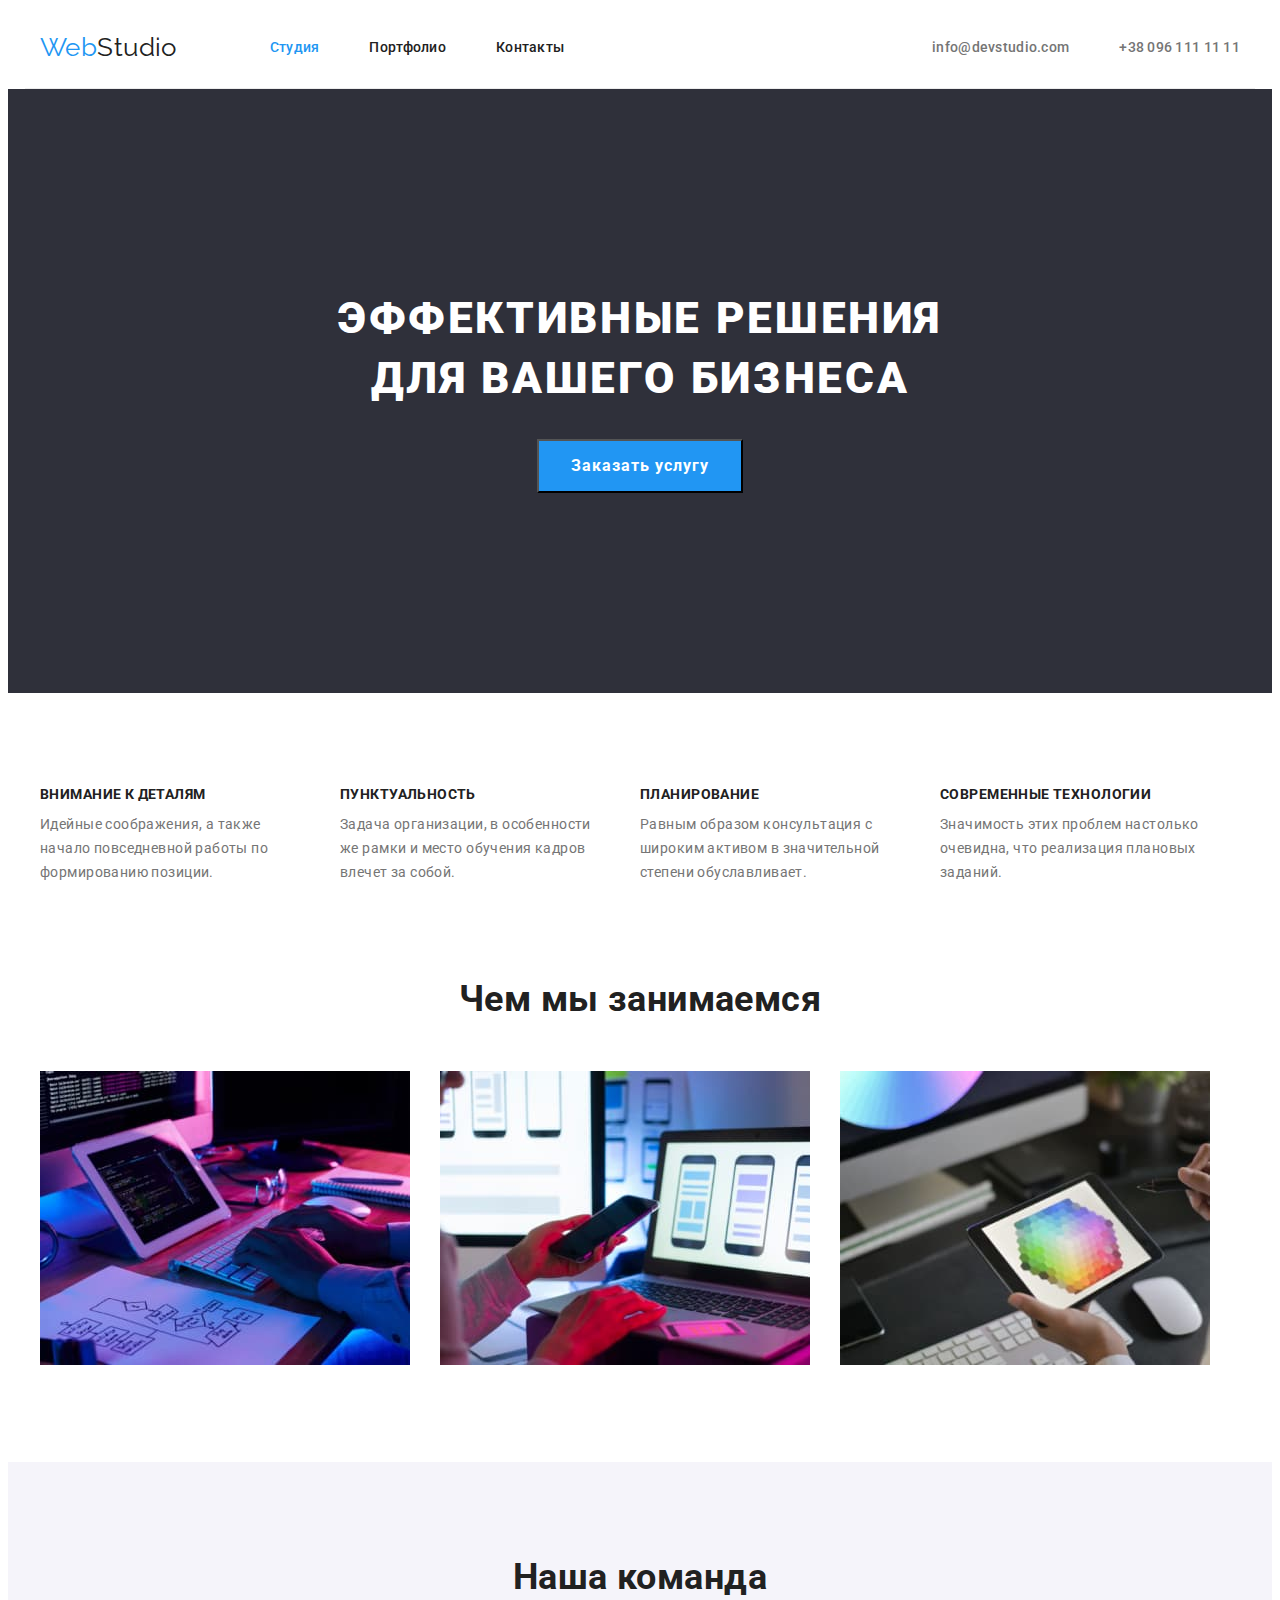
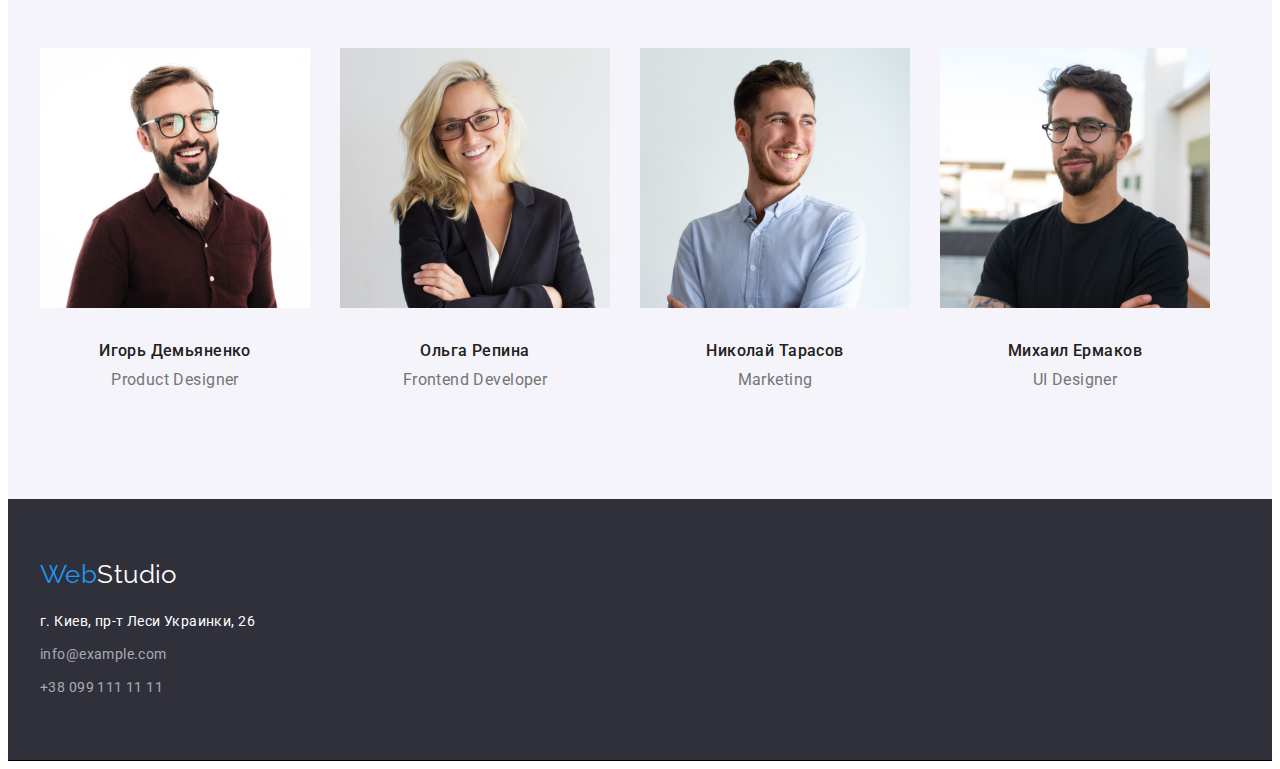
==== index.html @ 2952e523 "Copy" ====
<!DOCTYPE html>
<html lang="ru">
  <head>
    <meta charset="UTF-8" />
    <meta http-equiv="X-UA-Compatible" content="IE=edge" />
    <meta name="viewport" content="width=device-width, initial-scale=1.0" />
    <title>Студия</title>
    <link
      href="https://fonts.googleapis.com/css2?family=Raleway:wght@700&family=Roboto:wght@400;500;700;900&display=swap"
      rel="stylesheet"
    />
    <link
      rel="stylesheet"
      href="https://cdnjs.cloudflare.com/ajax/libs/modern-normalize/1.1.0/modern-normalize.min.css"
      integrity="sha512-wpPYUAdjBVSE4KJnH1VR1HeZfpl1ub8YT/NKx4PuQ5NmX2tKuGu6U/JRp5y+Y8XG2tV+wKQpNHVUX03MfMFn9Q=="
      crossorigin="anonymous"
      referrerpolicy="no-referrer"
    />
    <link rel="stylesheet" href="./css/styles.css" />
  </head>
  <body>
    <!--Шапка-->
    <header>
      <div class="container main-nav">
        <a href="./index.html" class="logo"><span class="accent">Web</span>Studio</a>
        <nav>
          <ul class="site-nav list">
            <li class="item">
              <a href="./index.html" class="link current">Студия</a>
            </li>
            <li class="item">
              <a href="./portfolio.html" class="link">Портфолио</a>
            </li>
            <li class="item"><a href="" class="link">Контакты</a></li>
          </ul>
        </nav>
        <ul class="contacts-nav list">
          <li class="item">
            <a href="mailto:info@devstudio.com" class="link">info@devstudio.com</a>
          </li>
          <li class="item">
            <a href="tel:+380961111111" class="link">+38 096 111 11 11</a>
          </li>
        </ul>
      </div>
    </header>
    <main>
      <!--Банер-->
      <section class="hero">
        <h1 class="title">Эффективные решения для вашего бизнеса</h1>
        <button type="button" class="button">Заказать услугу</button>
      </section>
      <!--Особенности-->
      <section class="section no-padding-buttom">
        <div class="container">
          <h2 class="section-title visually-hidden">Особенности</h2>
          <ul class="feature list">
            <li class="item">
              <h3 class="title">Внимание к деталям</h3>
              <p class="text">
                Идейные соображения, а также начало повседневной работы по формированию позиции.
              </p>
            </li>
            <li class="item">
              <h3 class="title">Пунктуальность</h3>
              <p class="text">
                Задача организации, в особенности же рамки и место обучения кадров влечет за собой.
              </p>
            </li>
            <li class="item">
              <h3 class="title">Планирование</h3>
              <p class="text">
                Равным образом консультация с широким активом в значительной степени обуславливает.
              </p>
            </li>
            <li class="item">
              <h3 class="title">Современные технологии</h3>
              <p class="text">
                Значимость этих проблем настолько очевидна, что реализация плановых заданий.
              </p>
            </li>
          </ul>
        </div>
      </section>
      <!--Чем мы занимаемся-->
      <section class="section">
        <div class="container">
          <h2 class="section-title">Чем мы занимаемся</h2>
          <ul class="work list">
            <li class="item">
              <img src="./images/box1.jpg" alt="Руки на клавиатуре" width="370" />
            </li>
            <li class="item">
              <img src="./images/box2.jpg" alt="Мобильный телефон в руке" width="370" />
            </li>
            <li class="item">
              <img src="./images/box3.jpg" alt="Планшет в руке" width="370" />
            </li>
          </ul>
        </div>
      </section>
      <!--Наша команда-->
      <section class="section section-team">
        <div class="container">
          <h2 class="section-title">Наша команда</h2>
          <ul class="team list">
            <li class="item">
              <img class="img" src="./images/foto1.jpg" alt="Фото члена компанды" width="270" />
              <div class="sign">
                <h3 class="title">Игорь Демьяненко</h3>
                <p lang="en" class="text">Product Designer</p>
              </div>
            </li>
            <li class="item">
              <img class="img" src="./images/foto2.jpg" alt="Фото члена компанды" width="270" />
              <div class="sign">
                <h3 class="title">Ольга Репина</h3>
                <p lang="en" class="text">Frontend Developer</p>
              </div>
            </li>
            <li class="item">
              <img class="img" src="./images/foto3.jpg" alt="Фото члена компанды" width="270" />
              <div class="sign">
                <h3 class="title">Николай Тарасов</h3>
                <p lang="en" class="text">Marketing</p>
              </div>
            </li>
            <li class="item">
              <img class="img" src="./images/foto4.jpg" alt="Фото члена компанды" width="270" />
              <div class="sign">
                <h3 class="title">Михаил Ермаков</h3>
                <p lang="en" class="text">UI Designer</p>
              </div>
            </li>
          </ul>
        </div>
      </section>
    </main>
    <!--Футер-->
    <footer class="footer">
      <div class="container">
        <a href="./index.html" class="logo light"><span class="accent">Web</span>Studio</a>
        <address>
          <ul class="contacts-footer list">
            <li class="item">
              <a
                href="https://goo.gl/maps/cesCJTmTSkGWiCj49"
                target="_blank"
                rel="noopener noreferrer"
                class="map link"
                >г. Киев, пр-т Леси Украинки, 26</a
              >
            </li>
            <li class="item">
              <a href="mailto:info@example.com" class="link">info@example.com</a>
            </li>
            <li class="item">
              <a href="tel:+380991111111" class="link">+38 099 111 11 11</a>
            </li>
          </ul>
        </address>
      </div>
    </footer>
  </body>
</html>
---- css/styles.css ----
:root {
--primary-text-color: #757575;
--second-text-color: #212121;
--third-text-color: rgba(255,255,255,0.6);
--contrast-text-color: #FFFFFF;
--primary-bg-color: #FFFFFF;
--second-bg-color: #2F303A;
--htird-bg-color: #F5F4FA;
--accent-color: #2196F3;
}

body {
color: var(--primary-text-color);
background-color: var(--primary-bg-color);
font-family: 'Roboto', sans-serif;
letter-spacing: 0.03em;
font-size: 14px;
}

.accent {
    color: var(--accent-color);
}
/* Контейнер для контента сайта */

.container {
width: 1200px;
padding-left: 15px;
padding-right: 15px;
margin-left: auto;
margin-right: auto;
}


/* Сбросить маркеты у списков */
.list {
    margin: 0;
    padding: 0;
list-style: none;
}

/* скріть визуально */
.visually-hidden {
    position: absolute;
    width: 1px;
    height: 1px;
    margin: -1px;
    border: 0;
    padding: 0;

    white-space: nowrap;
    clip-path: inset(100%);
    clip: rect(0 0 0 0);
    overflow: hidden;
}

/* Логотип */
.logo {
    font-family: 'Raleway', sans-serif;
    color: var(--second-text-color);
    font-size: 26px;
    line-height: 1.2;
    text-decoration: none;
}

/* Шапка сайта */
.main-nav {
    display: flex;
    align-items: center;
    border-bottom: 1px solid #ECECEC;
}
.site-nav {
    display: flex;
    margin-left: 93px;
}
.site-nav .item {
    margin-right: 50px;
}
.site-nav .item:last-child {
    margin-right: 0;
}
.site-nav .link {
    display: block;
    padding-top: 32px;
    padding-bottom: 32px;
    
    font-weight: 500;
    line-height: 1.14;
    letter-spacing: 0.02em;
    text-decoration: none;
    color: var(--second-text-color);
}

.site-nav .link:hover,
.site-nav .link:focus {
color: var(--accent-color);
}

.contacts-nav {
    display: flex;
    margin-left: auto;
}
.contacts-nav .item {
    margin-right: 50px;
    }
.contacts-nav .item:last-child {
    margin-right: 0;
}

.contacts-nav .link {
    display: block;
    padding-top: 32px;
    padding-bottom: 32px;
        font-weight: 500;
        line-height: 1.14;
        letter-spacing: 0.02em;
        text-decoration: none;
        color: var(--primary-text-color);
}

.site-nav .link.current {
    color: var(--accent-color);
}

.contacts-nav .link:hover,
.contacts-nav .link:focus {
    color: var(--accent-color);
}

/* Баннер */
.hero {
    background-color: var(--second-bg-color);
    text-align: center;
    padding-top: 200px;
    padding-bottom: 200px;
}
.hero .title {
font-weight: 900;
font-size: 44px;
line-height: 1.36;
max-width: 696px;
    letter-spacing: 0.06em;
    text-transform: uppercase;
    color: var(--contrast-text-color);
    margin-top: 0;
    margin-bottom: 30px;
    margin-left: auto;
    margin-right: auto;

}
.hero .button {
    font-family: inherit;
    font-weight: 700;
    font-size: 16px;
    line-height: 1.88;
    letter-spacing: 0.06em;
    align-items: center;
    text-align: center;
    cursor: pointer;
    padding: 10px 32px;
    color: var(--contrast-text-color);
    background-color: var(--accent-color);
   
}

/* Секции общие параметры */
.section {
    padding-top: 94px;
    padding-bottom: 94px;
}

.section.no-padding-buttom {
    padding-bottom: 0;
}

.section-title {
        font-weight: 700;
        font-size: 36px;
        line-height: 1.17;
        text-align: center;
    color: var(--second-text-color);
    margin-top: 0;
    margin-bottom: 50px;
}

/* Особенности */
.feature {
    display: flex;
    flex-wrap: wrap;
}
.feature .item {
    width: 270px;
    
}

.feature .item:not(:nth-child(4n)) {
    margin-right: 30px;
}
.feature .title {
    font-size: 14px;
    font-weight: 700;
    line-height: 1.14;
    text-transform: uppercase;
    color: var(--second-text-color);
    margin-top: 0;
    margin-bottom: 10px;
}
.feature .text {
        line-height: 1.71;
        margin-top: 0;
        margin-bottom: 0;
}

/* Чем мы занимаемся */
.work {
    display: flex;
    flex-wrap: wrap;
}
.work .item {
width: 370px;
}
.work .item:not(:nth-child(3n)) {
    margin-right: 30px;
}
/* Наша команда */
.section-team {
    background-color: var(--htird-bg-color);
}
.team {
    display: flex;
    flex-wrap: wrap;
}
.team .item {
    width: 270px;
}
.team .item:not(:nth-child(4n)) {
    margin-right: 30px;
}

.team .sign {
    padding-top: 30px;
    padding-bottom: 16px;
}
.team .title {
font-weight: 500;
font-size: 16px;
line-height: 1.19;
text-align: center;
color: var(--second-text-color);
margin-top: 0;
margin-bottom: 10px;
}
.team .text{
        font-size: 16px;
        line-height: 1.19;
        text-align: center;
        margin-top: 0;
        margin-bottom: 0;
}

/* Новая сраница - Потрфолио */
/* .portfolio .title {
    margin-top: 0;
    margin-bottom: 50px;
} */
/* Кнопки фильтра */
.filter {
    display: flex;
    justify-content: center;
    margin-bottom: 50px;
}
.filter .item {
margin-right: 8px;
}
.filter .item:last-child {
    margin-right: 0;
}
.filter .button {
    
    cursor: pointer;
    font-family: inherit;
    font-weight: 500;
    font-size: 16px;
    line-height: 1.62;
    text-align: center;
    padding: 6px 22px;
}

.filter .button:hover,
.filter .button:focus {
    color: var(--contrast-text-color);
    background-color: var(--accent-color);
}
/* Карточки портфолио */
.cards {
    display: flex;
    flex-wrap: wrap;
}

.cards>.card {
    width: 370px;
    margin-bottom: 30px
}
.cards>.card:not(:nth-child(3n)){
margin-right: 30px;
}
.cards>.card:nth-last-child(-n + 3) {
    margin-bottom: 0;
}

.card .img {
    display: block;
    margin-bottom: 0;
    padding-bottom: 0;
}

.cards .sign {
    padding: 20px 24px;
    border-right: 1px solid #EEEEEE;
    border-bottom: 1px solid #EEEEEE; 
    border-left: 1px solid #EEEEEE;
}

.cards .link {
    text-decoration:none;
}

.card .title {
    font-weight: 700;
    font-size: 18px;
    line-height: 2;
    letter-spacing: 0.06em;
    color: var(--second-text-color);
    margin-top: 0;
    margin-bottom: 4px;
}
.card .text {
    font-size: 16px;
    line-height: 1.9;
    color: var(--primary-text-color);
    margin-top: 0;
    margin-bottom: 0;
}
/* Футер */
.footer {
    padding-top: 60px;
    padding-bottom: 60px;
    background-color: var(--second-bg-color);
    border-bottom: 1px solid #000000;
}
.footer .logo {
    display: block;
    margin-bottom: 20px;
}
.logo.light {
    color: var(--contrast-text-color);
}

.contacts-footer .item:not(:last-child) {
    margin-bottom: 9px;
}

.contacts-footer .link {
    text-decoration: none;
    font-style: normal;
    line-height: 1.71;
    font-style: normal;
    color: var(--third-text-color);
}

.contacts-footer .map {
        color: var(--contrast-text-color);
}

.contacts-footer .link:hover,
.contacts-footer .link:focus {
    color: var(--accent-color);
}
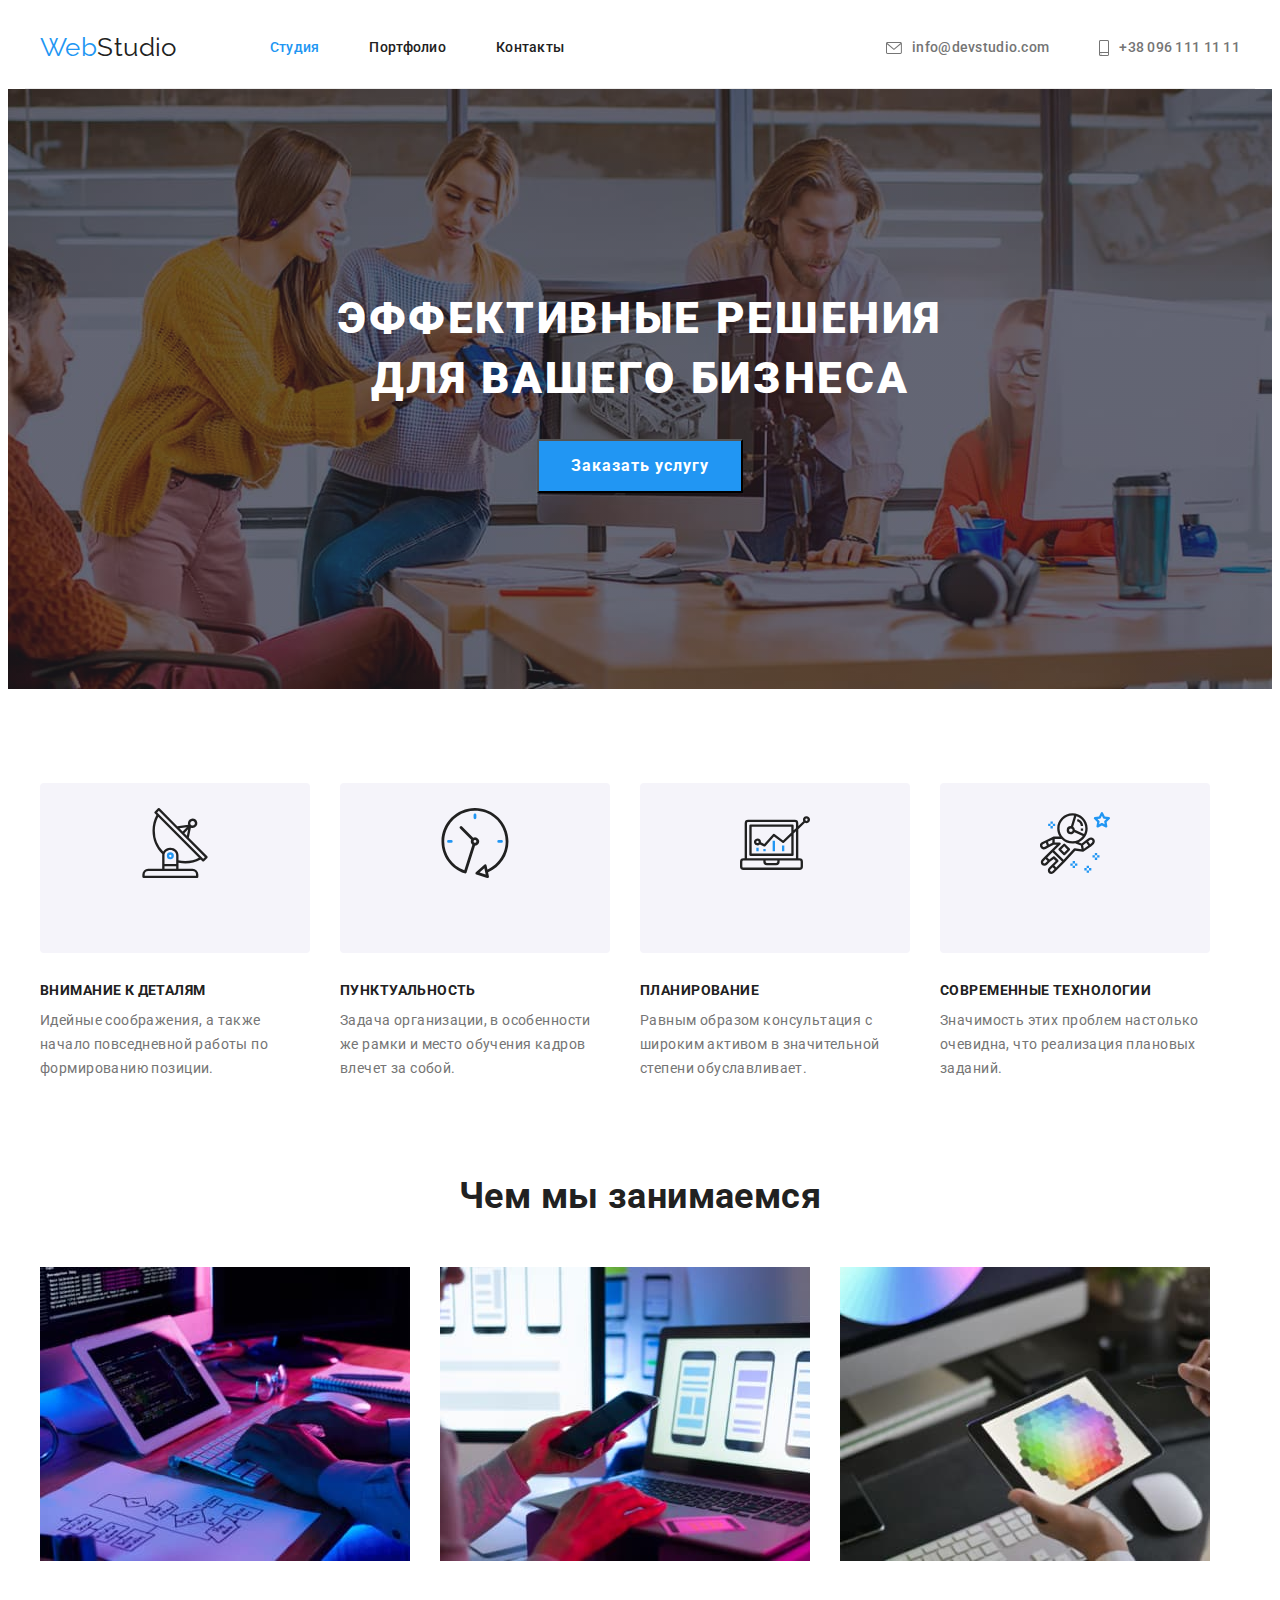
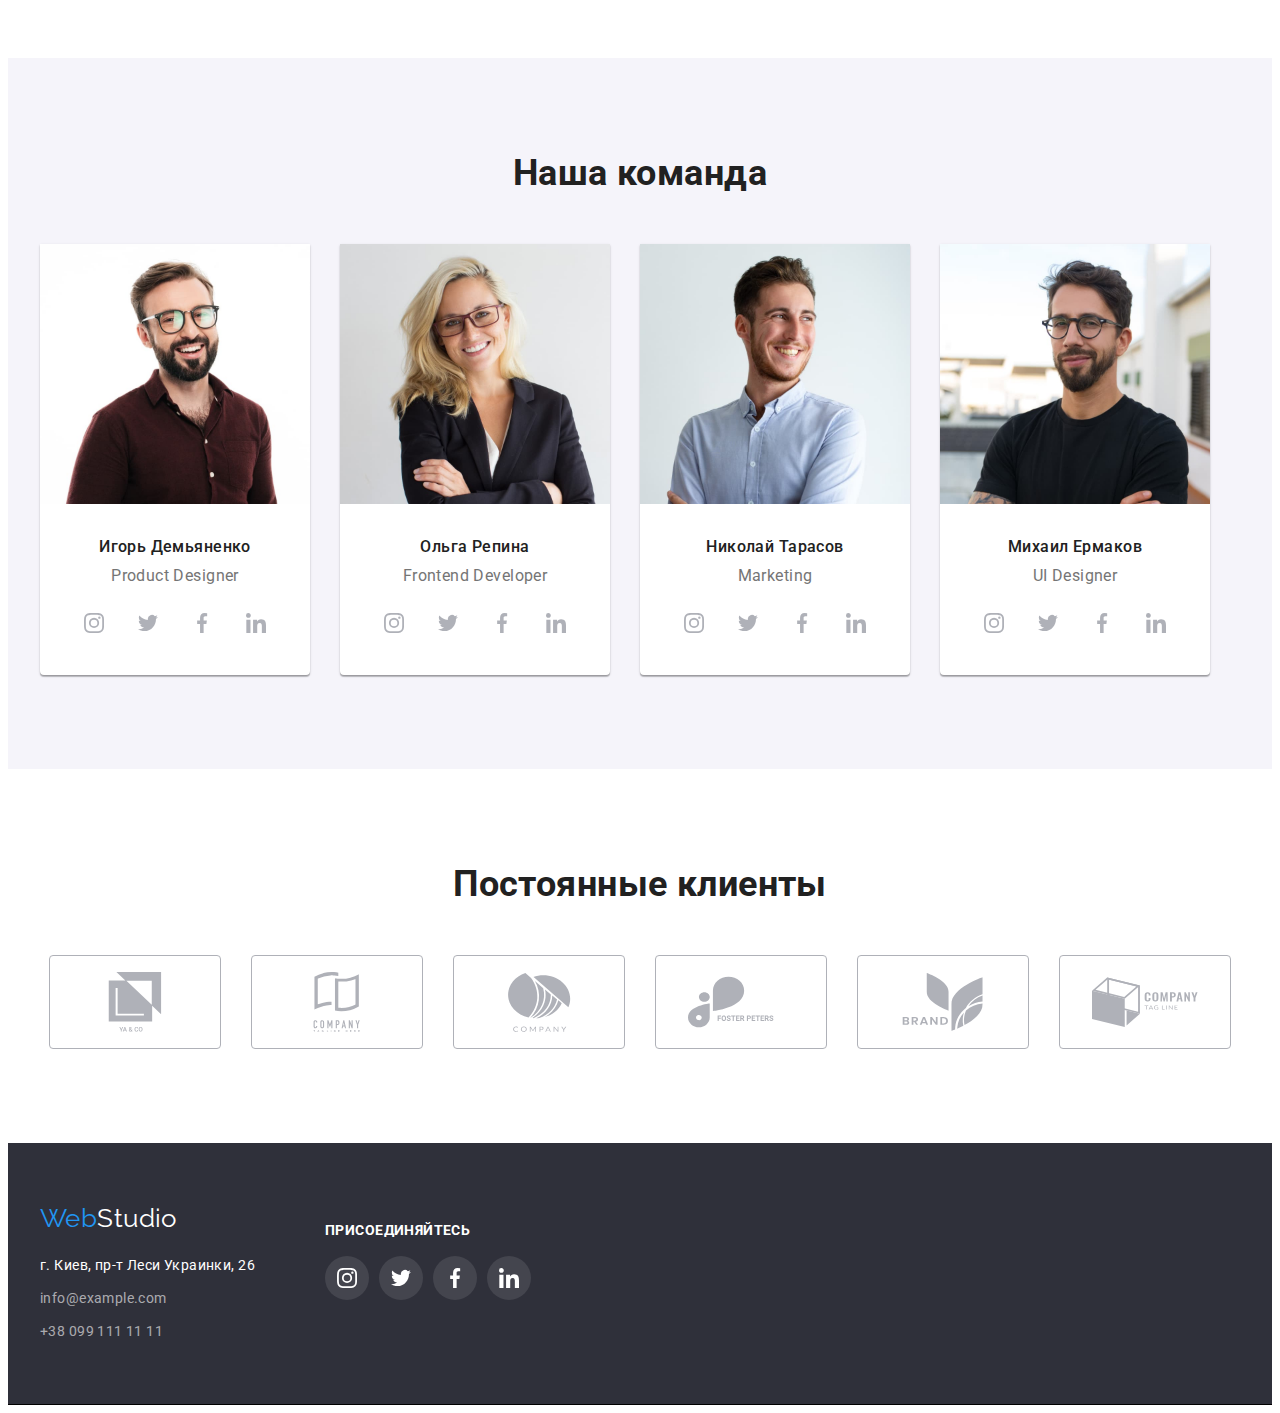
==== commit 74a320fd: "Стилизация страницы" ====
--- a/index.html
+++ b/index.html
@@ -36,44 +36,77 @@
         </nav>
         <ul class="contacts-nav list">
           <li class="item">
-            <a href="mailto:info@devstudio.com" class="link">info@devstudio.com</a>
+            <a href="mailto:info@devstudio.com" class="link">
+              <svg width="16" height="12" class="icon">
+                <use href="./images/symbol-defs.svg#envelope"></use>
+              </svg>
+              info@devstudio.com
+            </a>
           </li>
           <li class="item">
-            <a href="tel:+380961111111" class="link">+38 096 111 11 11</a>
+            <a href="tel:+380961111111" class="link">
+              <svg width="10" height="16" class="icon">
+                <use href="./images/symbol-defs.svg#smartphone"></use>
+              </svg>
+              +38 096 111 11 11
+            </a>
           </li>
         </ul>
       </div>
     </header>
     <main>
       <!--Банер-->
-      <section class="hero">
-        <h1 class="title">Эффективные решения для вашего бизнеса</h1>
-        <button type="button" class="button">Заказать услугу</button>
-      </section>
+      <div class="overlay">
+        <section class="hero">
+          <h1 class="title">Эффективные решения для вашего бизнеса</h1>
+          <button type="button" class="button">Заказать услугу</button>
+        </section>
+      </div>
+
       <!--Особенности-->
       <section class="section no-padding-buttom">
         <div class="container">
           <h2 class="section-title visually-hidden">Особенности</h2>
           <ul class="feature list">
             <li class="item">
+              <div class="image-top">
+                <svg class="icon" width="70" height="70">
+                  <use href="./images/symbol-defs.svg#antenna"></use>
+                </svg>
+              </div>
               <h3 class="title">Внимание к деталям</h3>
               <p class="text">
                 Идейные соображения, а также начало повседневной работы по формированию позиции.
               </p>
             </li>
             <li class="item">
+              <div class="image-top">
+                <svg class="icon" width="70" height="70">
+                  <use href="./images/symbol-defs.svg#clock"></use>
+                </svg>
+              </div>
               <h3 class="title">Пунктуальность</h3>
               <p class="text">
                 Задача организации, в особенности же рамки и место обучения кадров влечет за собой.
               </p>
             </li>
             <li class="item">
+              <div class="image-top">
+                <svg class="icon"  width="70" height="70">
+                  <use href="./images/symbol-defs.svg#diagram"></use>
+                </svg>
+              </div>
               <h3 class="title">Планирование</h3>
               <p class="text">
                 Равным образом консультация с широким активом в значительной степени обуславливает.
               </p>
             </li>
             <li class="item">
+              <div class="image-top">
+                <svg class="icon" width="70" height="70">
+                  <use href="./images/symbol-defs.svg#astronaut"></use>
+                </svg>
+              </div>
               <h3 class="title">Современные технологии</h3>
               <p class="text">
                 Значимость этих проблем настолько очевидна, что реализация плановых заданий.
@@ -110,6 +143,36 @@
                 <h3 class="title">Игорь Демьяненко</h3>
                 <p lang="en" class="text">Product Designer</p>
               </div>
+              <ul class="social list">
+                <li class="social-icon">
+                  <a href="" class="link">
+                    <svg class="icon"  width="20" height="20">
+                      <use href="./images/symbol-defs.svg#instagram"></use>
+                    </svg>
+                  </a>
+                </li>
+                <li class="social-icon">
+                  <a href="" class="link">
+                    <svg class="icon" width="20" height="20">
+                      <use href="./images/symbol-defs.svg#twitter"></use>
+                    </svg>
+                  </a>
+                </li>
+                <li class="social-icon">
+                  <a href="" class="link">
+                    <svg class="icon" width="20" height="20">
+                      <use href="./images/symbol-defs.svg#facebook"></use>
+                    </svg>
+                  </a>
+                </li>
+                <li class="social-icon">
+                  <a href="" class="link">
+                    <svg class="icon" width="20" height="20">
+                      <use href="./images/symbol-defs.svg#linkedin" width="20" height="20"></use>
+                    </svg>
+                  </a>
+                </li>
+              </ul>
             </li>
             <li class="item">
               <img class="img" src="./images/foto2.jpg" alt="Фото члена компанды" width="270" />
@@ -117,6 +180,36 @@
                 <h3 class="title">Ольга Репина</h3>
                 <p lang="en" class="text">Frontend Developer</p>
               </div>
+              <ul class="social list">
+                <li class="social-icon">
+                  <a href="" class="link">
+                    <svg class="icon" width="20" height="20">
+                      <use href="./images/symbol-defs.svg#instagram"></use>
+                    </svg>
+                  </a>
+                </li>
+                <li class="social-icon">
+                  <a href="" class="link">
+                    <svg class="icon" width="20" height="20">
+                      <use href="./images/symbol-defs.svg#twitter"></use>
+                    </svg>
+                  </a>
+                </li>
+                <li class="social-icon">
+                  <a href="" class="link">
+                    <svg class="icon" width="20" height="20">
+                      <use href="./images/symbol-defs.svg#facebook"></use>
+                    </svg>
+                  </a>
+                </li>
+                <li class="social-icon">
+                  <a href="" class="link">
+                    <svg class="icon" width="20" height="20">
+                      <use href="./images/symbol-defs.svg#linkedin" width="20" height="20"></use>
+                    </svg>
+                  </a>
+                </li>
+              </ul>
             </li>
             <li class="item">
               <img class="img" src="./images/foto3.jpg" alt="Фото члена компанды" width="270" />
@@ -124,6 +217,36 @@
                 <h3 class="title">Николай Тарасов</h3>
                 <p lang="en" class="text">Marketing</p>
               </div>
+              <ul class="social list">
+                <li class="social-icon">
+                  <a href="" class="link">
+                    <svg class="icon" width="20" height="20">
+                      <use href="./images/symbol-defs.svg#instagram"></use>
+                    </svg>
+                  </a>
+                </li>
+                <li class="social-icon">
+                  <a href="" class="link">
+                    <svg class="icon" width="20" height="20">
+                      <use href="./images/symbol-defs.svg#twitter"></use>
+                    </svg>
+                  </a>
+                </li>
+                <li class="social-icon">
+                  <a href="" class="link">
+                    <svg class="icon" width="20" height="20">
+                      <use href="./images/symbol-defs.svg#facebook"></use>
+                    </svg>
+                  </a>
+                </li>
+                <li class="social-icon">
+                  <a href="" class="link">
+                    <svg class="icon" width="20" height="20">
+                      <use href="./images/symbol-defs.svg#linkedin" width="20" height="20"></use>
+                    </svg>
+                  </a>
+                </li>
+              </ul>
             </li>
             <li class="item">
               <img class="img" src="./images/foto4.jpg" alt="Фото члена компанды" width="270" />
@@ -131,6 +254,88 @@
                 <h3 class="title">Михаил Ермаков</h3>
                 <p lang="en" class="text">UI Designer</p>
               </div>
+              <ul class="social list">
+                <li class="social-icon">
+                  <a href="" class="link">
+                    <svg class="icon" width="20" height="20">
+                      <use href="./images/symbol-defs.svg#instagram"></use>
+                    </svg>
+                  </a>
+                </li>
+                <li class="social-icon">
+                  <a href="" class="link">
+                    <svg class="icon" width="20" height="20">
+                      <use href="./images/symbol-defs.svg#twitter"></use>
+                    </svg>
+                  </a>
+                </li>
+                <li class="social-icon">
+                  <a href="" class="link">
+                    <svg class="icon" width="20" height="20">
+                      <use href="./images/symbol-defs.svg#facebook"></use>
+                    </svg>
+                  </a>
+                </li>
+                <li class="social-icon">
+                  <a href="" class="link">
+                    <svg class="icon" width="20" height="20">
+                      <use href="./images/symbol-defs.svg#linkedin" width="20" height="20"></use>
+                    </svg>
+                  </a>
+                </li>
+              </ul>
+            </li>
+          </ul>
+        </div>
+      </section>
+      <!-- Постоянные клиенты -->
+      <section class="section">
+        <div class="container">
+          <h2 class="section-title">Постоянные клиенты</h2>
+          <ul class="clients list">
+            <li class="item">
+              <a href="" class="link">
+                <svg class="client" width="106" height="60">
+                <use href="./images/symbol-defs.svg#group1"></use>
+              </svg>
+              </a>
+              
+            </li>
+            <li class="item">
+              <a href="" class="link">
+                <svg class="client" width="106" height="60">
+                <use href="./images/symbol-defs.svg#group2"></use>
+              </svg>
+              </a>
+              
+            </li>
+            <li class="item">
+              <a href="" class="link">
+                <svg class="client" width="106" height="60">
+                <use href="./images/symbol-defs.svg#group3"></use>
+              </a>
+              
+            </li>
+            <li class="item">
+              <a href="" class="link">
+                <svg class="client" width="106" height="60">
+                <use href="./images/symbol-defs.svg#group4"></use>
+              </a>
+             
+            </li>
+            <li class="item">
+              <a href="" class="link">
+                <svg class="client" width="106" height="60">
+                <use href="./images/symbol-defs.svg#group5"></use>
+              </a>
+              
+            </li>
+            <li class="item">
+              <a href="" class="link">
+                 <svg class="client" width="106" height="60">
+                <use href="./images/symbol-defs.svg#group6"></use>
+              </a>
+             
             </li>
           </ul>
         </div>
@@ -138,28 +343,72 @@
     </main>
     <!--Футер-->
     <footer class="footer">
+      
       <div class="container">
-        <a href="./index.html" class="logo light"><span class="accent">Web</span>Studio</a>
-        <address>
-          <ul class="contacts-footer list">
-            <li class="item">
-              <a
+        <!-- Контакты -->
+        <div class="footer-contacts">
+           <a href="./index.html" class="logo light"><span class="accent">Web</span>Studio</a>
+          <address>
+            <ul class="contacts-footer list">
+              <li class="item">
+                <a
                 href="https://goo.gl/maps/cesCJTmTSkGWiCj49"
                 target="_blank"
                 rel="noopener noreferrer"
                 class="map link"
-                >г. Киев, пр-т Леси Украинки, 26</a
-              >
-            </li>
-            <li class="item">
-              <a href="mailto:info@example.com" class="link">info@example.com</a>
-            </li>
-            <li class="item">
-              <a href="tel:+380991111111" class="link">+38 099 111 11 11</a>
-            </li>
-          </ul>
-        </address>
+                >г. Киев, пр-т Леси Украинки, 26</a>
+              </li>
+              <li class="item">
+                <a 
+                href="mailto:info@example.com" class="link"
+                >info@example.com</a>
+              </li>
+              <li class="item">
+                <a 
+                href="tel:+380991111111" class="link"
+                >+38 099 111 11 11</a>
+              </li>
+            </ul>
+          </address>
+        </div>
+        <!-- Присоединяйтесь -->
+        <div class="social-footer">
+          <h4 class="title">присоединяйтесь</h4>
+          <ul class="social list">
+            <li class="social-icon">
+              <a href="" class="link">
+                <svg class="icon" width="20" height="20">
+                  <use href="./images/symbol-defs.svg#instagram"></use>
+                </svg>
+              </a>
+            </li>
+            <li class="social-icon">
+              <a href="" class="link">
+                <svg class="icon" width="20" height="20">
+                  <use href="./images/symbol-defs.svg#twitter"></use>
+                </svg>
+              </a>
+            </li>
+            <li class="social-icon">
+              <a href="" class="link">
+                <svg class="icon" width="20" height="20">
+                  <use href="./images/symbol-defs.svg#facebook"></use>
+                </svg>
+              </a>
+            </li>
+            <li class="social-icon">
+              <a href="" class="link">
+                <svg class="icon" width="20" height="20">
+                  <use href="./images/symbol-defs.svg#linkedin"></use>
+                </svg>
+              </a>
+            </li>
+          
+          </ul>
+
+        </div>
       </div>
+      
     </footer>
   </body>
 </html>
--- a/css/styles.css
+++ b/css/styles.css
@@ -1,261 +1,359 @@
 :root {
---primary-text-color: #757575;
---second-text-color: #212121;
---third-text-color: rgba(255,255,255,0.6);
---contrast-text-color: #FFFFFF;
---primary-bg-color: #FFFFFF;
---second-bg-color: #2F303A;
---htird-bg-color: #F5F4FA;
---accent-color: #2196F3;
+  --primary-text-color: #757575;
+  --second-text-color: #212121;
+  --third-text-color: rgba(255, 255, 255, 0.6);
+  --contrast-text-color: #ffffff;
+  --primary-bg-color: #ffffff;
+  --second-bg-color: #2f303a;
+  --htird-bg-color: #f5f4fa;
+  --icon-color: #afb1b8;
+  --accent-color: #2196f3;
 }
 
 body {
-color: var(--primary-text-color);
-background-color: var(--primary-bg-color);
-font-family: 'Roboto', sans-serif;
-letter-spacing: 0.03em;
-font-size: 14px;
+  color: var(--primary-text-color);
+  background-color: var(--primary-bg-color);
+  font-family: 'Roboto', sans-serif;
+  letter-spacing: 0.03em;
+  font-size: 14px;
 }
 
 .accent {
-    color: var(--accent-color);
+  color: var(--accent-color);
 }
 /* Контейнер для контента сайта */
 
 .container {
-width: 1200px;
-padding-left: 15px;
-padding-right: 15px;
-margin-left: auto;
-margin-right: auto;
-}
-
+  width: 1200px;
+  padding-left: 15px;
+  padding-right: 15px;
+  margin-left: auto;
+  margin-right: auto;
+}
 
 /* Сбросить маркеты у списков */
 .list {
-    margin: 0;
-    padding: 0;
-list-style: none;
+  margin: 0;
+  padding: 0;
+  list-style: none;
 }
 
 /* скріть визуально */
 .visually-hidden {
-    position: absolute;
-    width: 1px;
-    height: 1px;
-    margin: -1px;
-    border: 0;
-    padding: 0;
-
-    white-space: nowrap;
-    clip-path: inset(100%);
-    clip: rect(0 0 0 0);
-    overflow: hidden;
+  position: absolute;
+  width: 1px;
+  height: 1px;
+  margin: -1px;
+  border: 0;
+  padding: 0;
+
+  white-space: nowrap;
+  clip-path: inset(100%);
+  clip: rect(0 0 0 0);
+  overflow: hidden;
 }
 
 /* Логотип */
 .logo {
-    font-family: 'Raleway', sans-serif;
-    color: var(--second-text-color);
-    font-size: 26px;
-    line-height: 1.2;
-    text-decoration: none;
+  font-family: 'Raleway', sans-serif;
+  color: var(--second-text-color);
+  font-size: 26px;
+  line-height: 1.2;
+  text-decoration: none;
 }
 
 /* Шапка сайта */
 .main-nav {
-    display: flex;
-    align-items: center;
-    border-bottom: 1px solid #ECECEC;
+  display: flex;
+  align-items: center;
+  border-bottom: 1px solid #ececec;
 }
 .site-nav {
-    display: flex;
-    margin-left: 93px;
+  display: flex;
+  margin-left: 93px;
 }
 .site-nav .item {
-    margin-right: 50px;
+  margin-right: 50px;
 }
 .site-nav .item:last-child {
-    margin-right: 0;
+  margin-right: 0;
 }
 .site-nav .link {
-    display: block;
-    padding-top: 32px;
-    padding-bottom: 32px;
-    
-    font-weight: 500;
-    line-height: 1.14;
-    letter-spacing: 0.02em;
-    text-decoration: none;
-    color: var(--second-text-color);
+  display: block;
+  padding-top: 32px;
+  padding-bottom: 32px;
+
+  font-weight: 500;
+  line-height: 1.14;
+  letter-spacing: 0.02em;
+  text-decoration: none;
+  color: var(--second-text-color);
 }
 
 .site-nav .link:hover,
 .site-nav .link:focus {
-color: var(--accent-color);
+  color: var(--accent-color);
 }
 
 .contacts-nav {
-    display: flex;
-    margin-left: auto;
+  display: flex;
+  margin-left: auto;
 }
 .contacts-nav .item {
-    margin-right: 50px;
-    }
+  margin-right: 50px;
+}
 .contacts-nav .item:last-child {
-    margin-right: 0;
+  margin-right: 0;
 }
 
 .contacts-nav .link {
-    display: block;
-    padding-top: 32px;
-    padding-bottom: 32px;
-        font-weight: 500;
-        line-height: 1.14;
-        letter-spacing: 0.02em;
-        text-decoration: none;
-        color: var(--primary-text-color);
+  display: inline-flex;
+  align-items: center;
+  padding-top: 32px;
+  padding-bottom: 32px;
+  font-weight: 500;
+  line-height: 1.14;
+  letter-spacing: 0.02em;
+  text-decoration: none;
+  color: var(--primary-text-color);
 }
 
 .site-nav .link.current {
-    color: var(--accent-color);
+  color: var(--accent-color);
 }
 
 .contacts-nav .link:hover,
 .contacts-nav .link:focus {
-    color: var(--accent-color);
+  color: var(--accent-color);
+}
+.contacts-nav .icon {
+  margin-right: 10px;
+  fill: currentColor;
 }
 
 /* Баннер */
+.overlay {
+  max-width: 1600px;
+  height: 600px;
+  margin-left: auto;
+  margin-right: auto;
+  background-position: center;
+
+  background-color: #c4c4c4;
+  background-image: linear-gradient(to left, rgba(47, 48, 58, 0.4), rgba(47, 48, 58, 0.4)),
+    url(../images/banner.jpg);
+}
+
 .hero {
-    background-color: var(--second-bg-color);
-    text-align: center;
-    padding-top: 200px;
-    padding-bottom: 200px;
+  text-align: center;
+  padding-top: 200px;
+  padding-bottom: 200px;
 }
 .hero .title {
-font-weight: 900;
-font-size: 44px;
-line-height: 1.36;
-max-width: 696px;
-    letter-spacing: 0.06em;
-    text-transform: uppercase;
-    color: var(--contrast-text-color);
-    margin-top: 0;
-    margin-bottom: 30px;
-    margin-left: auto;
-    margin-right: auto;
-
+  font-weight: 900;
+  font-size: 44px;
+  line-height: 1.36;
+  max-width: 696px;
+  letter-spacing: 0.06em;
+  text-transform: uppercase;
+  color: var(--contrast-text-color);
+  margin-top: 0;
+  margin-bottom: 30px;
+  margin-left: auto;
+  margin-right: auto;
 }
 .hero .button {
-    font-family: inherit;
-    font-weight: 700;
-    font-size: 16px;
-    line-height: 1.88;
-    letter-spacing: 0.06em;
-    align-items: center;
-    text-align: center;
-    cursor: pointer;
-    padding: 10px 32px;
-    color: var(--contrast-text-color);
-    background-color: var(--accent-color);
-   
+  font-family: inherit;
+  font-weight: 700;
+  font-size: 16px;
+  line-height: 1.88;
+  letter-spacing: 0.06em;
+  align-items: center;
+  text-align: center;
+  cursor: pointer;
+  padding: 10px 32px;
+  color: var(--contrast-text-color);
+  background-color: var(--accent-color);
 }
 
 /* Секции общие параметры */
 .section {
-    padding-top: 94px;
-    padding-bottom: 94px;
+  padding-top: 94px;
+  padding-bottom: 94px;
 }
 
 .section.no-padding-buttom {
-    padding-bottom: 0;
+  padding-bottom: 0;
 }
 
 .section-title {
-        font-weight: 700;
-        font-size: 36px;
-        line-height: 1.17;
-        text-align: center;
-    color: var(--second-text-color);
-    margin-top: 0;
-    margin-bottom: 50px;
+  font-weight: 700;
+  font-size: 36px;
+  line-height: 1.17;
+  text-align: center;
+  color: var(--second-text-color);
+  margin-top: 0;
+  margin-bottom: 50px;
 }
 
 /* Особенности */
 .feature {
-    display: flex;
-    flex-wrap: wrap;
+  display: flex;
+  flex-wrap: wrap;
 }
 .feature .item {
-    width: 270px;
-    
+  width: 270px;
 }
 
 .feature .item:not(:nth-child(4n)) {
-    margin-right: 30px;
-}
+  margin-right: 30px;
+}
+
+.feature .image-top {
+  height: 120px;
+  margin-bottom: 30px;
+  border-radius: 4px;
+  background-color: var(--htird-bg-color);
+  padding: 25px 100px;
+}
+.feature .image-top:hover,
+.feature .image-top:focus {
+  box-shadow: 0px 4px 4px rgba(0, 0, 0, 0.25);
+}
+
+/* .feature .image-top>.icon {
+    width: 70px;
+    height: 70px;
+} */
+
 .feature .title {
-    font-size: 14px;
-    font-weight: 700;
-    line-height: 1.14;
-    text-transform: uppercase;
-    color: var(--second-text-color);
-    margin-top: 0;
-    margin-bottom: 10px;
+  font-size: 14px;
+  font-weight: 700;
+  line-height: 1.14;
+  text-transform: uppercase;
+  color: var(--second-text-color);
+  margin-top: 0;
+  margin-bottom: 10px;
 }
 .feature .text {
-        line-height: 1.71;
-        margin-top: 0;
-        margin-bottom: 0;
+  line-height: 1.71;
+  margin-top: 0;
+  margin-bottom: 0;
 }
 
 /* Чем мы занимаемся */
 .work {
-    display: flex;
-    flex-wrap: wrap;
+  display: flex;
+  flex-wrap: wrap;
 }
 .work .item {
-width: 370px;
+  width: 370px;
 }
 .work .item:not(:nth-child(3n)) {
-    margin-right: 30px;
+  margin-right: 30px;
 }
 /* Наша команда */
 .section-team {
-    background-color: var(--htird-bg-color);
+  background-color: var(--htird-bg-color);
 }
 .team {
-    display: flex;
-    flex-wrap: wrap;
+  display: flex;
+  flex-wrap: wrap;
 }
 .team .item {
-    width: 270px;
+  width: 270px;
+  background-color: var(--primary-bg-color);
+  border-radius: 0px 0px 4px 4px;
+  box-shadow: 0px 1px 3px rgba(0, 0, 0, 0.12), 0px 1px 1px rgba(0, 0, 0, 0.14),
+    0px 2px 1px rgba(0, 0, 0, 0.2);
 }
 .team .item:not(:nth-child(4n)) {
-    margin-right: 30px;
+  margin-right: 30px;
 }
 
 .team .sign {
-    padding-top: 30px;
-    padding-bottom: 16px;
+  padding-top: 30px;
+  padding-bottom: 16px;
 }
 .team .title {
-font-weight: 500;
-font-size: 16px;
-line-height: 1.19;
-text-align: center;
-color: var(--second-text-color);
-margin-top: 0;
-margin-bottom: 10px;
-}
-.team .text{
-        font-size: 16px;
-        line-height: 1.19;
-        text-align: center;
-        margin-top: 0;
-        margin-bottom: 0;
-}
+  font-weight: 500;
+  font-size: 16px;
+  line-height: 1.19;
+  text-align: center;
+  color: var(--second-text-color);
+  margin-top: 0;
+  margin-bottom: 10px;
+}
+.team .text {
+  font-size: 16px;
+  line-height: 1.19;
+  text-align: center;
+  margin-top: 0;
+  margin-bottom: 0;
+}
+
+.team .social {
+  display: flex;
+  justify-content: center;
+  margin-bottom: 30px;
+}
+
+.team .social-icon:not(:last-child) {
+  margin-right: 10px;
+}
+
+.team .social-icon .link {
+  display: inline-flex;
+  justify-content: center;
+  align-items: center;
+  width: 44px;
+  height: 44px;
+  border-radius: 50%;
+
+  background-color: inherit;
+  fill: var(--icon-color);
+}
+.team .social-icon .link:hover,
+.team .social-icon .link:focus {
+  background-color: var(--accent-color);
+  fill: var(--primary-bg-color);
+}
+
+/*  Постоянные клиенты */
+
+.clients {
+  display: flex;
+  align-items: center;
+  justify-content: center;
+}
+
+.clients .item {
+  margin-right: 30px;
+
+  border: 1px solid var(--icon-color);
+  border-radius: 4px;
+}
+
+.clients .item:last-child {
+  margin-right: 0;
+}
+
+.clients .item .link {
+  display: inline-flex;
+  align-items: center;
+  justify-content: center;
+  width: 170px;
+  height: 92px;
+  fill: var(--icon-color);
+}
+.clients .item .link:hover {
+  fill: var(--accent-color);
+}
+
+/* .clients .client {
+    width: 106px;
+    height: 60px;
+} */
 
 /* Новая сраница - Потрфолио */
 /* .portfolio .title {
@@ -264,116 +362,154 @@
 } */
 /* Кнопки фильтра */
 .filter {
-    display: flex;
-    justify-content: center;
-    margin-bottom: 50px;
+  display: flex;
+  justify-content: center;
+  margin-bottom: 50px;
 }
 .filter .item {
-margin-right: 8px;
+  margin-right: 8px;
 }
 .filter .item:last-child {
-    margin-right: 0;
+  margin-right: 0;
 }
 .filter .button {
-    
-    cursor: pointer;
-    font-family: inherit;
-    font-weight: 500;
-    font-size: 16px;
-    line-height: 1.62;
-    text-align: center;
-    padding: 6px 22px;
+  cursor: pointer;
+  font-family: inherit;
+  font-weight: 500;
+  font-size: 16px;
+  line-height: 1.62;
+  text-align: center;
+  padding: 6px 22px;
 }
 
 .filter .button:hover,
 .filter .button:focus {
-    color: var(--contrast-text-color);
-    background-color: var(--accent-color);
+  color: var(--contrast-text-color);
+  background-color: var(--accent-color);
 }
 /* Карточки портфолио */
 .cards {
-    display: flex;
-    flex-wrap: wrap;
-}
-
-.cards>.card {
-    width: 370px;
-    margin-bottom: 30px
-}
-.cards>.card:not(:nth-child(3n)){
-margin-right: 30px;
-}
-.cards>.card:nth-last-child(-n + 3) {
-    margin-bottom: 0;
+  display: flex;
+  flex-wrap: wrap;
+}
+
+.cards > .card {
+  width: 370px;
+  margin-bottom: 30px;
+}
+.cards > .card:not(:nth-child(3n)) {
+  margin-right: 30px;
+}
+.cards > .card:nth-last-child(-n + 3) {
+  margin-bottom: 0;
 }
 
 .card .img {
-    display: block;
-    margin-bottom: 0;
-    padding-bottom: 0;
+  display: block;
+  margin-bottom: 0;
+  padding-bottom: 0;
 }
 
 .cards .sign {
-    padding: 20px 24px;
-    border-right: 1px solid #EEEEEE;
-    border-bottom: 1px solid #EEEEEE; 
-    border-left: 1px solid #EEEEEE;
+  padding: 20px 24px;
+  border-right: 1px solid #eeeeee;
+  border-bottom: 1px solid #eeeeee;
+  border-left: 1px solid #eeeeee;
 }
 
 .cards .link {
-    text-decoration:none;
+  text-decoration: none;
 }
 
 .card .title {
-    font-weight: 700;
-    font-size: 18px;
-    line-height: 2;
-    letter-spacing: 0.06em;
-    color: var(--second-text-color);
-    margin-top: 0;
-    margin-bottom: 4px;
+  font-weight: 700;
+  font-size: 18px;
+  line-height: 2;
+  letter-spacing: 0.06em;
+  color: var(--second-text-color);
+  margin-top: 0;
+  margin-bottom: 4px;
 }
 .card .text {
-    font-size: 16px;
-    line-height: 1.9;
-    color: var(--primary-text-color);
-    margin-top: 0;
-    margin-bottom: 0;
+  font-size: 16px;
+  line-height: 1.9;
+  color: var(--primary-text-color);
+  margin-top: 0;
+  margin-bottom: 0;
 }
 /* Футер */
 .footer {
-    padding-top: 60px;
-    padding-bottom: 60px;
-    background-color: var(--second-bg-color);
-    border-bottom: 1px solid #000000;
-}
+  padding-top: 60px;
+  padding-bottom: 60px;
+  background-color: var(--second-bg-color);
+  border-bottom: 1px solid #000000;
+}
+
+.footer .container {
+  display: flex;
+}
+
+.footer .footer-contacts {
+  margin-right: 70px;
+}
+
 .footer .logo {
-    display: block;
-    margin-bottom: 20px;
+  display: block;
+  margin-bottom: 20px;
 }
 .logo.light {
-    color: var(--contrast-text-color);
+  color: var(--contrast-text-color);
 }
 
 .contacts-footer .item:not(:last-child) {
-    margin-bottom: 9px;
+  margin-bottom: 9px;
 }
 
 .contacts-footer .link {
-    text-decoration: none;
-    font-style: normal;
-    line-height: 1.71;
-    font-style: normal;
-    color: var(--third-text-color);
+  text-decoration: none;
+  font-style: normal;
+  line-height: 1.71;
+  font-style: normal;
+  color: var(--third-text-color);
 }
 
 .contacts-footer .map {
-        color: var(--contrast-text-color);
+  color: var(--contrast-text-color);
 }
 
 .contacts-footer .link:hover,
 .contacts-footer .link:focus {
-    color: var(--accent-color);
-}
-
-
+  color: var(--accent-color);
+}
+
+.social-footer .title {
+  font-weight: 700;
+  line-height: 16px;
+  text-transform: uppercase;
+  color: var(--contrast-text-color);
+}
+
+.social-footer .social {
+  display: flex;
+}
+
+.social-footer .social-icon.social-icon:not(:last-child) {
+  margin-right: 10px;
+}
+
+.social-footer .social-icon .link {
+  display: inline-flex;
+  justify-content: center;
+  align-items: center;
+
+  width: 44px;
+  height: 44px;
+  border-radius: 50%;
+  background-color: rgba(255, 255, 255, 0.1);
+  fill: var(--contrast-text-color);
+}
+
+.footer .social-icon .link:hover,
+.footer .social-icon .link:focus {
+  background-color: var(--accent-color);
+}
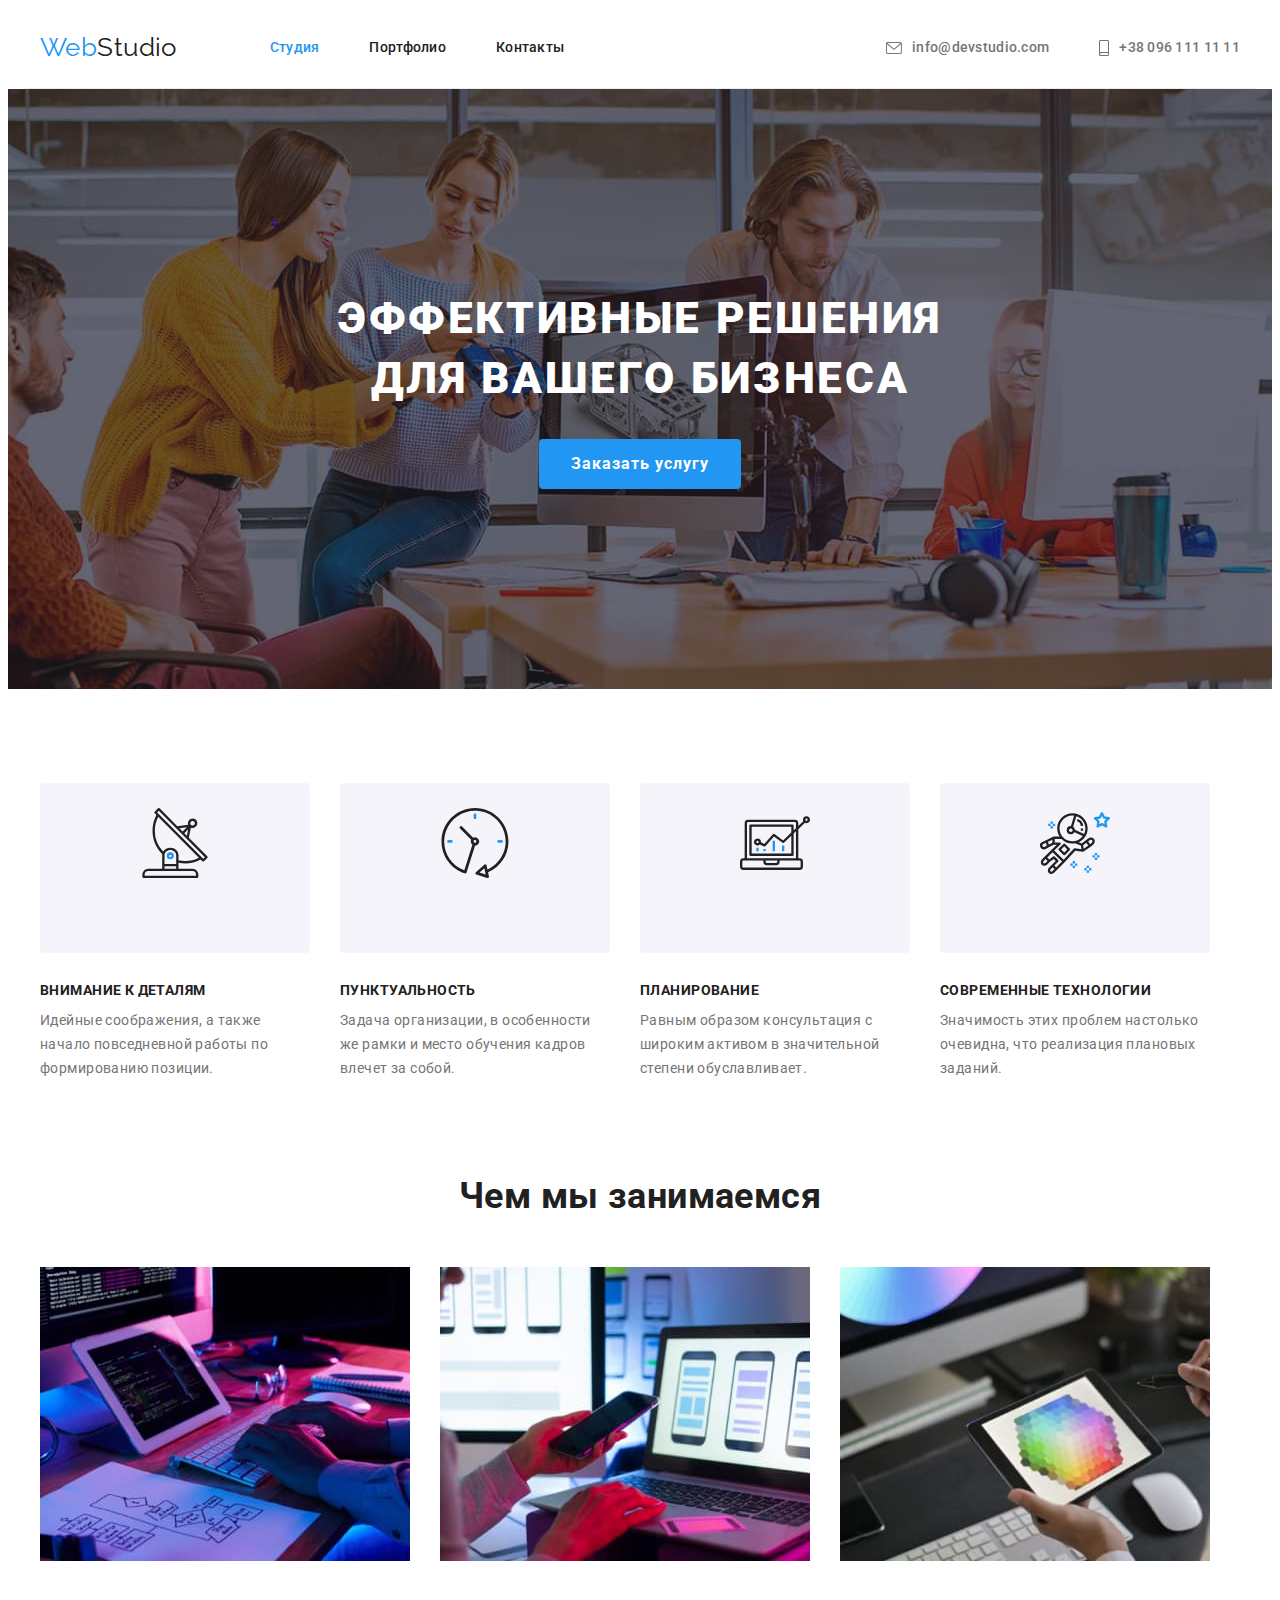
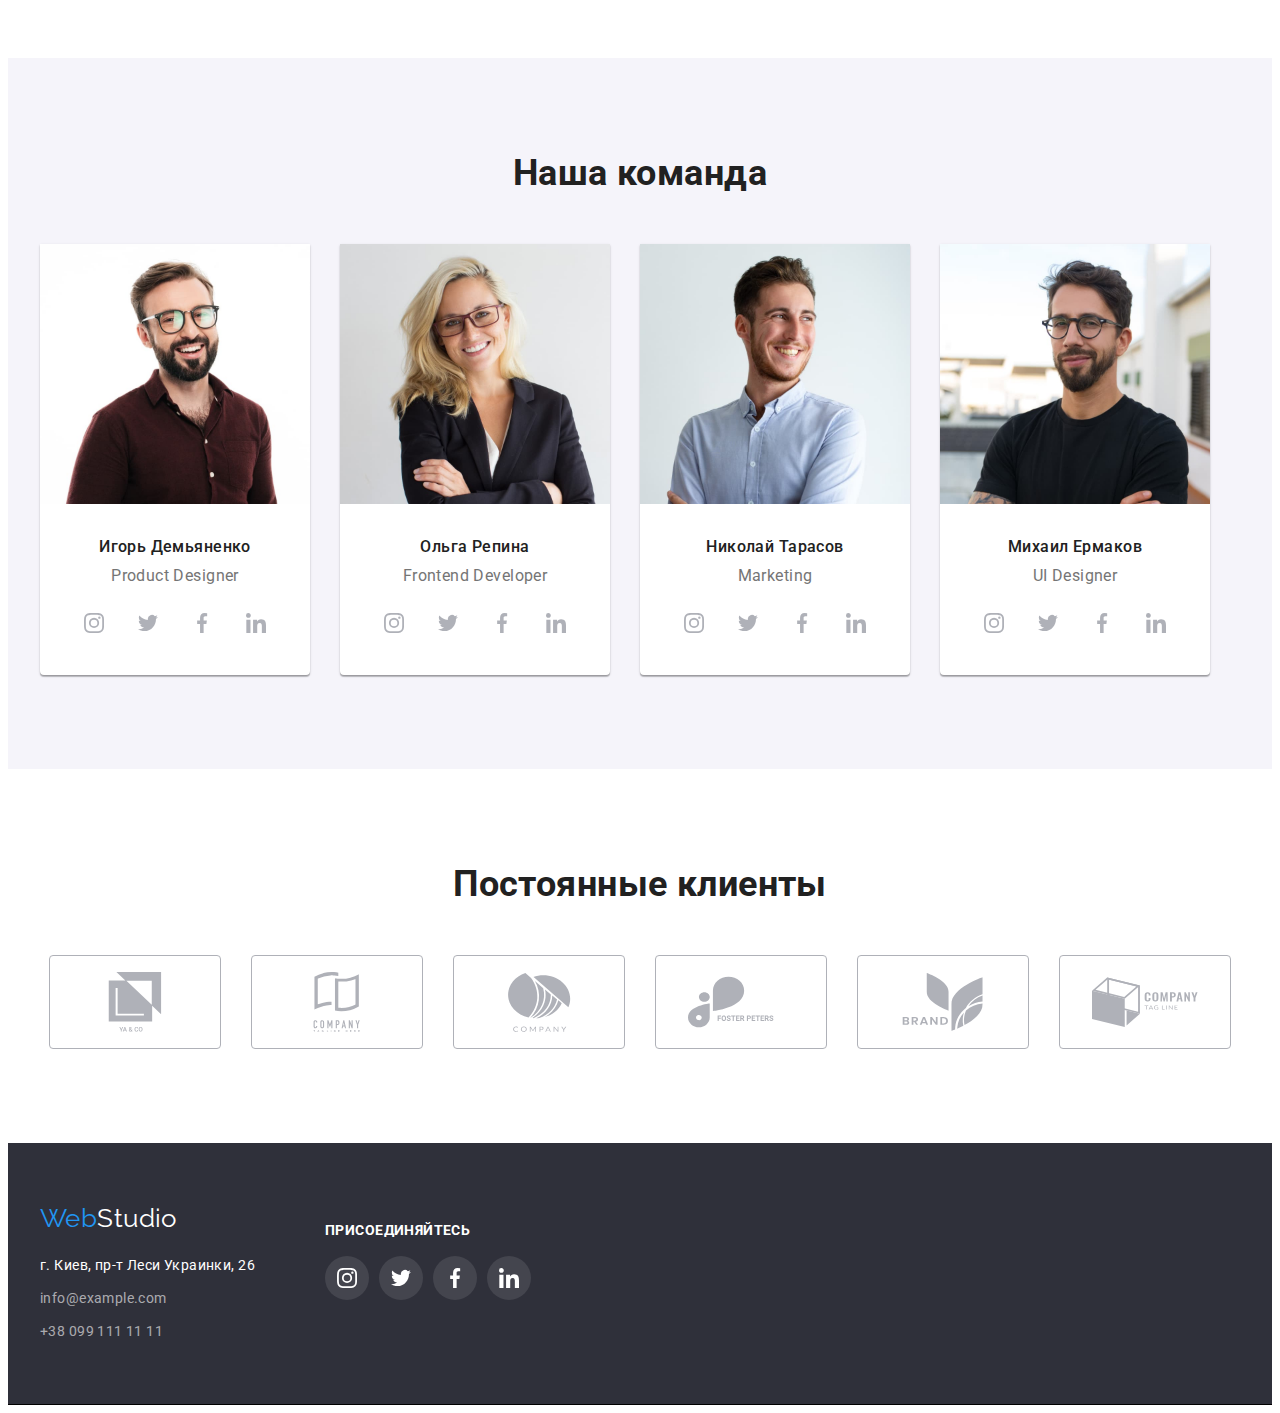
==== commit 653ec8df: "закрыла тег svg" ====
--- a/index.html
+++ b/index.html
@@ -92,7 +92,7 @@
             </li>
             <li class="item">
               <div class="image-top">
-                <svg class="icon"  width="70" height="70">
+                <svg class="icon" width="70" height="70">
                   <use href="./images/symbol-defs.svg#diagram"></use>
                 </svg>
               </div>
@@ -146,7 +146,7 @@
               <ul class="social list">
                 <li class="social-icon">
                   <a href="" class="link">
-                    <svg class="icon"  width="20" height="20">
+                    <svg class="icon" width="20" height="20">
                       <use href="./images/symbol-defs.svg#instagram"></use>
                     </svg>
                   </a>
@@ -296,46 +296,44 @@
             <li class="item">
               <a href="" class="link">
                 <svg class="client" width="106" height="60">
-                <use href="./images/symbol-defs.svg#group1"></use>
-              </svg>
-              </a>
-              
-            </li>
-            <li class="item">
-              <a href="" class="link">
-                <svg class="client" width="106" height="60">
-                <use href="./images/symbol-defs.svg#group2"></use>
-              </svg>
-              </a>
-              
-            </li>
-            <li class="item">
-              <a href="" class="link">
-                <svg class="client" width="106" height="60">
-                <use href="./images/symbol-defs.svg#group3"></use>
-              </a>
-              
-            </li>
-            <li class="item">
-              <a href="" class="link">
-                <svg class="client" width="106" height="60">
-                <use href="./images/symbol-defs.svg#group4"></use>
-              </a>
-             
-            </li>
-            <li class="item">
-              <a href="" class="link">
-                <svg class="client" width="106" height="60">
-                <use href="./images/symbol-defs.svg#group5"></use>
-              </a>
-              
-            </li>
-            <li class="item">
-              <a href="" class="link">
-                 <svg class="client" width="106" height="60">
-                <use href="./images/symbol-defs.svg#group6"></use>
-              </a>
-             
+                  <use href="./images/symbol-defs.svg#group1"></use>
+                </svg>
+              </a>
+            </li>
+            <li class="item">
+              <a href="" class="link">
+                <svg class="client" width="106" height="60">
+                  <use href="./images/symbol-defs.svg#group2"></use>
+                </svg>
+              </a>
+            </li>
+            <li class="item">
+              <a href="" class="link">
+                <svg class="client" width="106" height="60">
+                  <use href="./images/symbol-defs.svg#group3"></use>
+                </svg>
+              </a>
+            </li>
+            <li class="item">
+              <a href="" class="link">
+                <svg class="client" width="106" height="60">
+                  <use href="./images/symbol-defs.svg#group4"></use>
+                </svg>
+              </a>
+            </li>
+            <li class="item">
+              <a href="" class="link">
+                <svg class="client" width="106" height="60">
+                  <use href="./images/symbol-defs.svg#group5"></use>
+                </svg>
+              </a>
+            </li>
+            <li class="item">
+              <a href="" class="link">
+                <svg class="client" width="106" height="60">
+                  <use href="./images/symbol-defs.svg#group6"></use>
+                </svg>
+              </a>
             </li>
           </ul>
         </div>
@@ -343,30 +341,26 @@
     </main>
     <!--Футер-->
     <footer class="footer">
-      
       <div class="container">
         <!-- Контакты -->
         <div class="footer-contacts">
-           <a href="./index.html" class="logo light"><span class="accent">Web</span>Studio</a>
+          <a href="./index.html" class="logo light"><span class="accent">Web</span>Studio</a>
           <address>
             <ul class="contacts-footer list">
               <li class="item">
                 <a
-                href="https://goo.gl/maps/cesCJTmTSkGWiCj49"
-                target="_blank"
-                rel="noopener noreferrer"
-                class="map link"
-                >г. Киев, пр-т Леси Украинки, 26</a>
+                  href="https://goo.gl/maps/cesCJTmTSkGWiCj49"
+                  target="_blank"
+                  rel="noopener noreferrer"
+                  class="map link"
+                  >г. Киев, пр-т Леси Украинки, 26</a
+                >
               </li>
               <li class="item">
-                <a 
-                href="mailto:info@example.com" class="link"
-                >info@example.com</a>
+                <a href="mailto:info@example.com" class="link">info@example.com</a>
               </li>
               <li class="item">
-                <a 
-                href="tel:+380991111111" class="link"
-                >+38 099 111 11 11</a>
+                <a href="tel:+380991111111" class="link">+38 099 111 11 11</a>
               </li>
             </ul>
           </address>
@@ -403,12 +397,9 @@
                 </svg>
               </a>
             </li>
-          
-          </ul>
-
+          </ul>
         </div>
       </div>
-      
     </footer>
   </body>
 </html>
--- a/css/styles.css
+++ b/css/styles.css
@@ -172,8 +172,15 @@
   text-align: center;
   cursor: pointer;
   padding: 10px 32px;
+  border-radius: 4px;
+  border: none;
   color: var(--contrast-text-color);
   background-color: var(--accent-color);
+}
+
+.hero .button:hover,
+.hero .button:focus {
+  box-shadow: 0px 4px 4px rgba(0, 0, 0, 0.15);
 }
 
 /* Секции общие параметры */
@@ -380,12 +387,16 @@
   line-height: 1.62;
   text-align: center;
   padding: 6px 22px;
+  border-radius: 4px;
+  border: none;
 }
 
 .filter .button:hover,
 .filter .button:focus {
   color: var(--contrast-text-color);
   background-color: var(--accent-color);
+  box-shadow: 0px 3px 1px rgba(0, 0, 0, 0.1), 0px 1px 2px rgba(0, 0, 0, 0.08),
+    0px 2px 2px rgba(0, 0, 0, 0.12);
 }
 /* Карточки портфолио */
 .cards {
@@ -397,11 +408,18 @@
   width: 370px;
   margin-bottom: 30px;
 }
+
 .cards > .card:not(:nth-child(3n)) {
   margin-right: 30px;
 }
 .cards > .card:nth-last-child(-n + 3) {
   margin-bottom: 0;
+}
+
+.cards .card:hover,
+.cards .card:focus {
+  box-shadow: 0px 1px 1px rgba(0, 0, 0, 0.12), 0px 4px 4px rgba(0, 0, 0, 0.06),
+    1px 4px 6px rgba(0, 0, 0, 0.16);
 }
 
 .card .img {
